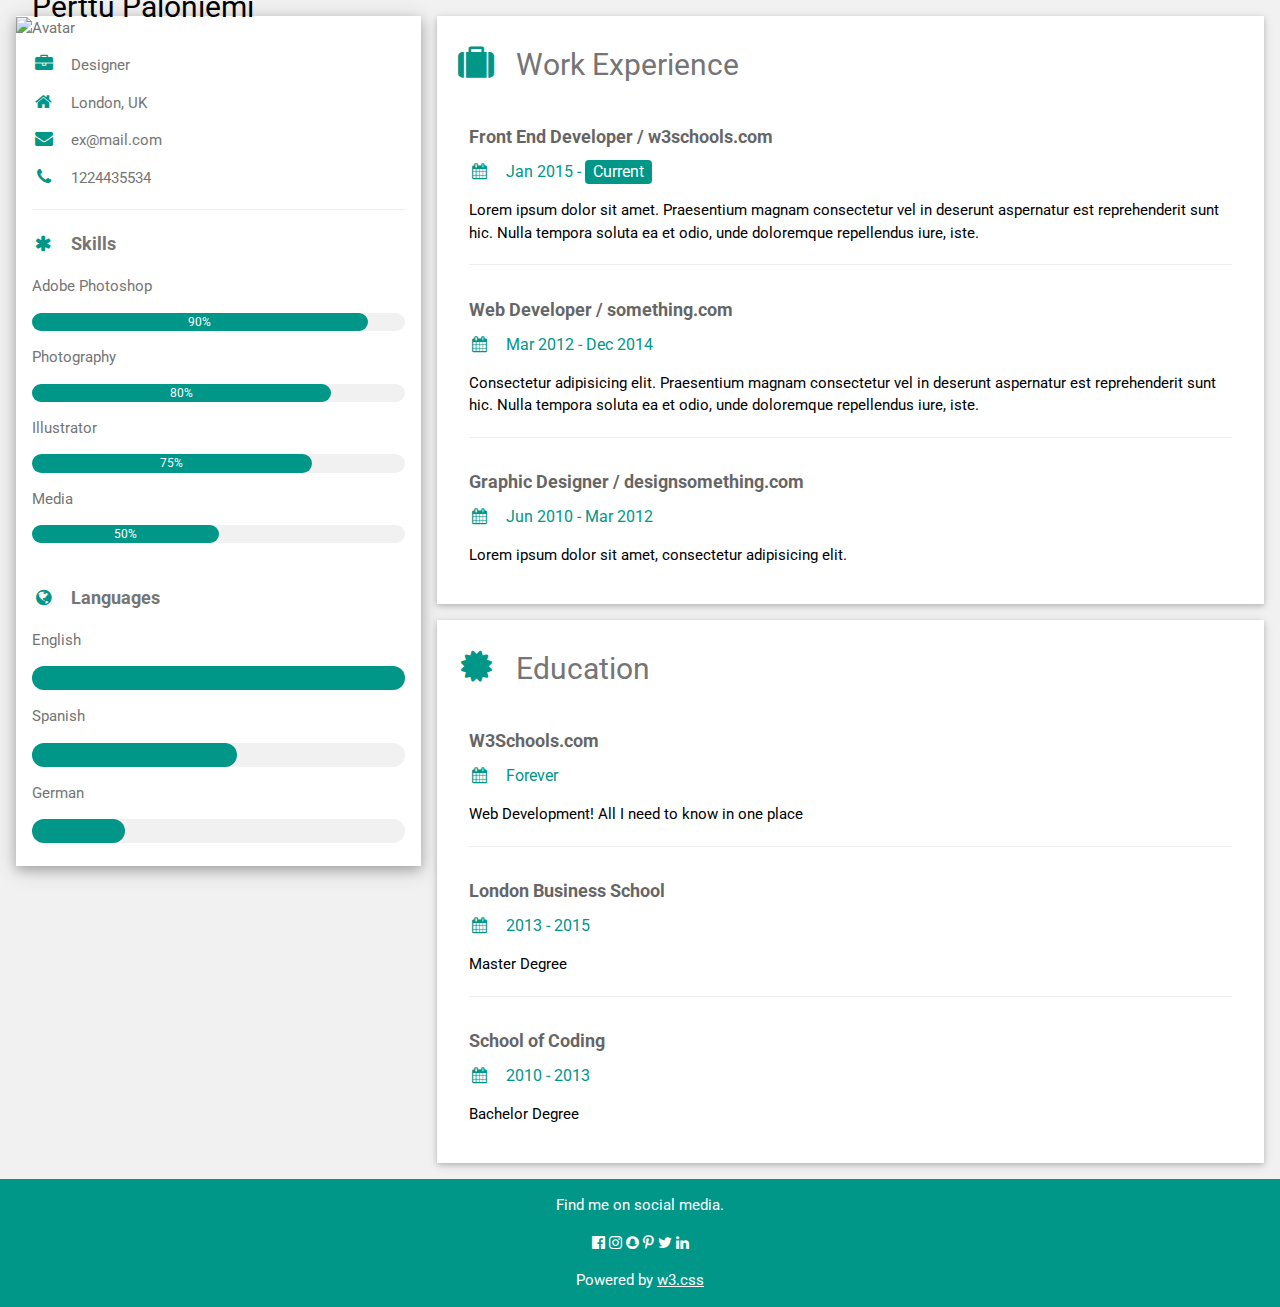
==== CV.html @ 837631a6 "Lisättiin cv template ja omakuva" ====
<!DOCTYPE html>
<html>
<title>W3.CSS Template</title>
<meta charset="UTF-8">
<meta name="viewport" content="width=device-width, initial-scale=1">
<link rel="stylesheet" href="https://www.w3schools.com/w3css/4/w3.css">
<link rel='stylesheet' href='https://fonts.googleapis.com/css?family=Roboto'>
<link rel="stylesheet" href="https://cdnjs.cloudflare.com/ajax/libs/font-awesome/4.7.0/css/font-awesome.min.css">
<style>
html,body,h1,h2,h3,h4,h5,h6 {font-family: "Roboto", sans-serif}
</style>
<body class="w3-light-grey">

<!-- Page Container -->
<div class="w3-content w3-margin-top" style="max-width:1400px;">

  <!-- The Grid -->
  <div class="w3-row-padding">
  
    <!-- Left Column -->
    <div class="w3-third">
    
      <div class="w3-white w3-text-grey w3-card-4">
        <div class="w3-display-container">
          <img src="C:\Users\Perttu\Desktop\Omatsivut\minä.jpg" style="width:100%" alt="Avatar">
          <div class="w3-display-bottomleft w3-container w3-text-black">
            <h2>Perttu Paloniemi</h2>
          </div>
        </div>
        <div class="w3-container">
          <p><i class="fa fa-briefcase fa-fw w3-margin-right w3-large w3-text-teal"></i>Designer</p>
          <p><i class="fa fa-home fa-fw w3-margin-right w3-large w3-text-teal"></i>London, UK</p>
          <p><i class="fa fa-envelope fa-fw w3-margin-right w3-large w3-text-teal"></i>ex@mail.com</p>
          <p><i class="fa fa-phone fa-fw w3-margin-right w3-large w3-text-teal"></i>1224435534</p>
          <hr>

          <p class="w3-large"><b><i class="fa fa-asterisk fa-fw w3-margin-right w3-text-teal"></i>Skills</b></p>
          <p>Adobe Photoshop</p>
          <div class="w3-light-grey w3-round-xlarge w3-small">
            <div class="w3-container w3-center w3-round-xlarge w3-teal" style="width:90%">90%</div>
          </div>
          <p>Photography</p>
          <div class="w3-light-grey w3-round-xlarge w3-small">
            <div class="w3-container w3-center w3-round-xlarge w3-teal" style="width:80%">
              <div class="w3-center w3-text-white">80%</div>
            </div>
          </div>
          <p>Illustrator</p>
          <div class="w3-light-grey w3-round-xlarge w3-small">
            <div class="w3-container w3-center w3-round-xlarge w3-teal" style="width:75%">75%</div>
          </div>
          <p>Media</p>
          <div class="w3-light-grey w3-round-xlarge w3-small">
            <div class="w3-container w3-center w3-round-xlarge w3-teal" style="width:50%">50%</div>
          </div>
          <br>

          <p class="w3-large w3-text-theme"><b><i class="fa fa-globe fa-fw w3-margin-right w3-text-teal"></i>Languages</b></p>
          <p>English</p>
          <div class="w3-light-grey w3-round-xlarge">
            <div class="w3-round-xlarge w3-teal" style="height:24px;width:100%"></div>
          </div>
          <p>Spanish</p>
          <div class="w3-light-grey w3-round-xlarge">
            <div class="w3-round-xlarge w3-teal" style="height:24px;width:55%"></div>
          </div>
          <p>German</p>
          <div class="w3-light-grey w3-round-xlarge">
            <div class="w3-round-xlarge w3-teal" style="height:24px;width:25%"></div>
          </div>
          <br>
        </div>
      </div><br>

    <!-- End Left Column -->
    </div>

    <!-- Right Column -->
    <div class="w3-twothird">
    
      <div class="w3-container w3-card w3-white w3-margin-bottom">
        <h2 class="w3-text-grey w3-padding-16"><i class="fa fa-suitcase fa-fw w3-margin-right w3-xxlarge w3-text-teal"></i>Work Experience</h2>
        <div class="w3-container">
          <h5 class="w3-opacity"><b>Front End Developer / w3schools.com</b></h5>
          <h6 class="w3-text-teal"><i class="fa fa-calendar fa-fw w3-margin-right"></i>Jan 2015 - <span class="w3-tag w3-teal w3-round">Current</span></h6>
          <p>Lorem ipsum dolor sit amet. Praesentium magnam consectetur vel in deserunt aspernatur est reprehenderit sunt hic. Nulla tempora soluta ea et odio, unde doloremque repellendus iure, iste.</p>
          <hr>
        </div>
        <div class="w3-container">
          <h5 class="w3-opacity"><b>Web Developer / something.com</b></h5>
          <h6 class="w3-text-teal"><i class="fa fa-calendar fa-fw w3-margin-right"></i>Mar 2012 - Dec 2014</h6>
          <p>Consectetur adipisicing elit. Praesentium magnam consectetur vel in deserunt aspernatur est reprehenderit sunt hic. Nulla tempora soluta ea et odio, unde doloremque repellendus iure, iste.</p>
          <hr>
        </div>
        <div class="w3-container">
          <h5 class="w3-opacity"><b>Graphic Designer / designsomething.com</b></h5>
          <h6 class="w3-text-teal"><i class="fa fa-calendar fa-fw w3-margin-right"></i>Jun 2010 - Mar 2012</h6>
          <p>Lorem ipsum dolor sit amet, consectetur adipisicing elit. </p><br>
        </div>
      </div>

      <div class="w3-container w3-card w3-white">
        <h2 class="w3-text-grey w3-padding-16"><i class="fa fa-certificate fa-fw w3-margin-right w3-xxlarge w3-text-teal"></i>Education</h2>
        <div class="w3-container">
          <h5 class="w3-opacity"><b>W3Schools.com</b></h5>
          <h6 class="w3-text-teal"><i class="fa fa-calendar fa-fw w3-margin-right"></i>Forever</h6>
          <p>Web Development! All I need to know in one place</p>
          <hr>
        </div>
        <div class="w3-container">
          <h5 class="w3-opacity"><b>London Business School</b></h5>
          <h6 class="w3-text-teal"><i class="fa fa-calendar fa-fw w3-margin-right"></i>2013 - 2015</h6>
          <p>Master Degree</p>
          <hr>
        </div>
        <div class="w3-container">
          <h5 class="w3-opacity"><b>School of Coding</b></h5>
          <h6 class="w3-text-teal"><i class="fa fa-calendar fa-fw w3-margin-right"></i>2010 - 2013</h6>
          <p>Bachelor Degree</p><br>
        </div>
      </div>

    <!-- End Right Column -->
    </div>
    
  <!-- End Grid -->
  </div>
  
  <!-- End Page Container -->
</div>

<footer class="w3-container w3-teal w3-center w3-margin-top">
  <p>Find me on social media.</p>
  <i class="fa fa-facebook-official w3-hover-opacity"></i>
  <i class="fa fa-instagram w3-hover-opacity"></i>
  <i class="fa fa-snapchat w3-hover-opacity"></i>
  <i class="fa fa-pinterest-p w3-hover-opacity"></i>
  <i class="fa fa-twitter w3-hover-opacity"></i>
  <i class="fa fa-linkedin w3-hover-opacity"></i>
  <p>Powered by <a href="https://www.w3schools.com/w3css/default.asp" target="_blank">w3.css</a></p>
</footer>

</body>
</html>
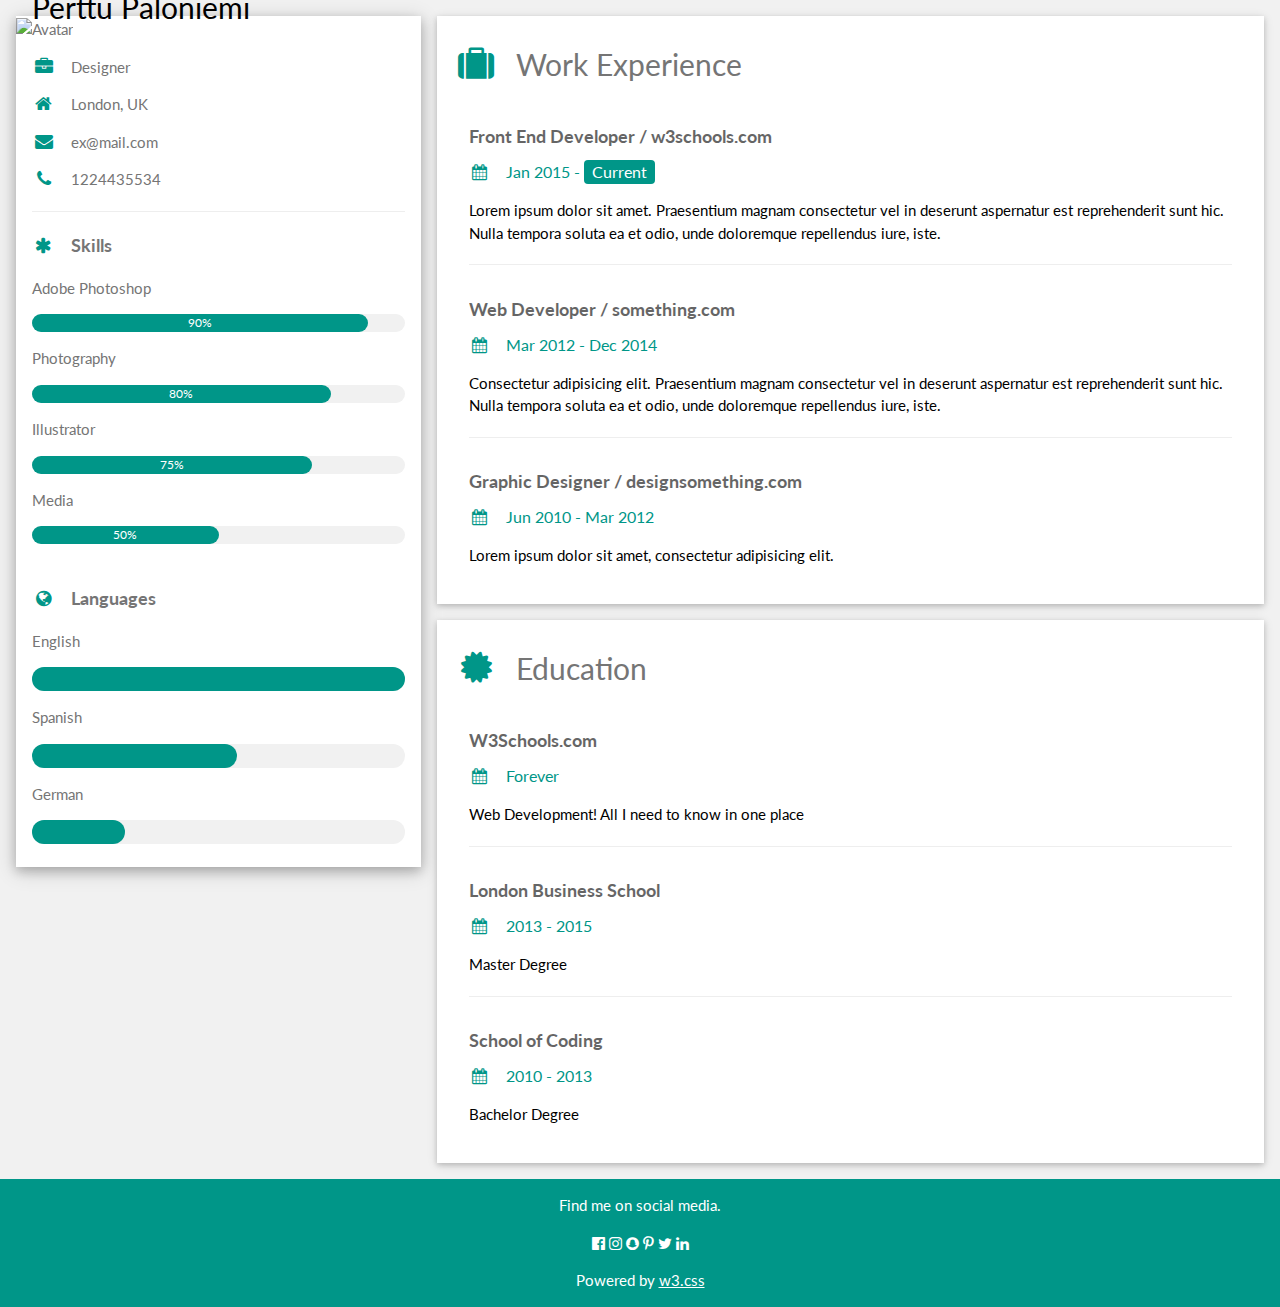
==== commit be80d1b7: "Värimaailma ja muutamat otsikot vaihtu" ====
--- a/CV.html
+++ b/CV.html
@@ -4,12 +4,13 @@
 <meta charset="UTF-8">
 <meta name="viewport" content="width=device-width, initial-scale=1">
 <link rel="stylesheet" href="https://www.w3schools.com/w3css/4/w3.css">
-<link rel='stylesheet' href='https://fonts.googleapis.com/css?family=Roboto'>
+<link rel='stylesheet' href='https://fonts.googleapis.com/css?family=Lato'>
 <link rel="stylesheet" href="https://cdnjs.cloudflare.com/ajax/libs/font-awesome/4.7.0/css/font-awesome.min.css">
 <style>
-html,body,h1,h2,h3,h4,h5,h6 {font-family: "Roboto", sans-serif}
+html,body,h1,h2,h3,h4,h5,h6 {font-family: "Lato", sans-serif}
 </style>
 <body class="w3-light-grey">
+  
 
 <!-- Page Container -->
 <div class="w3-content w3-margin-top" style="max-width:1400px;">
